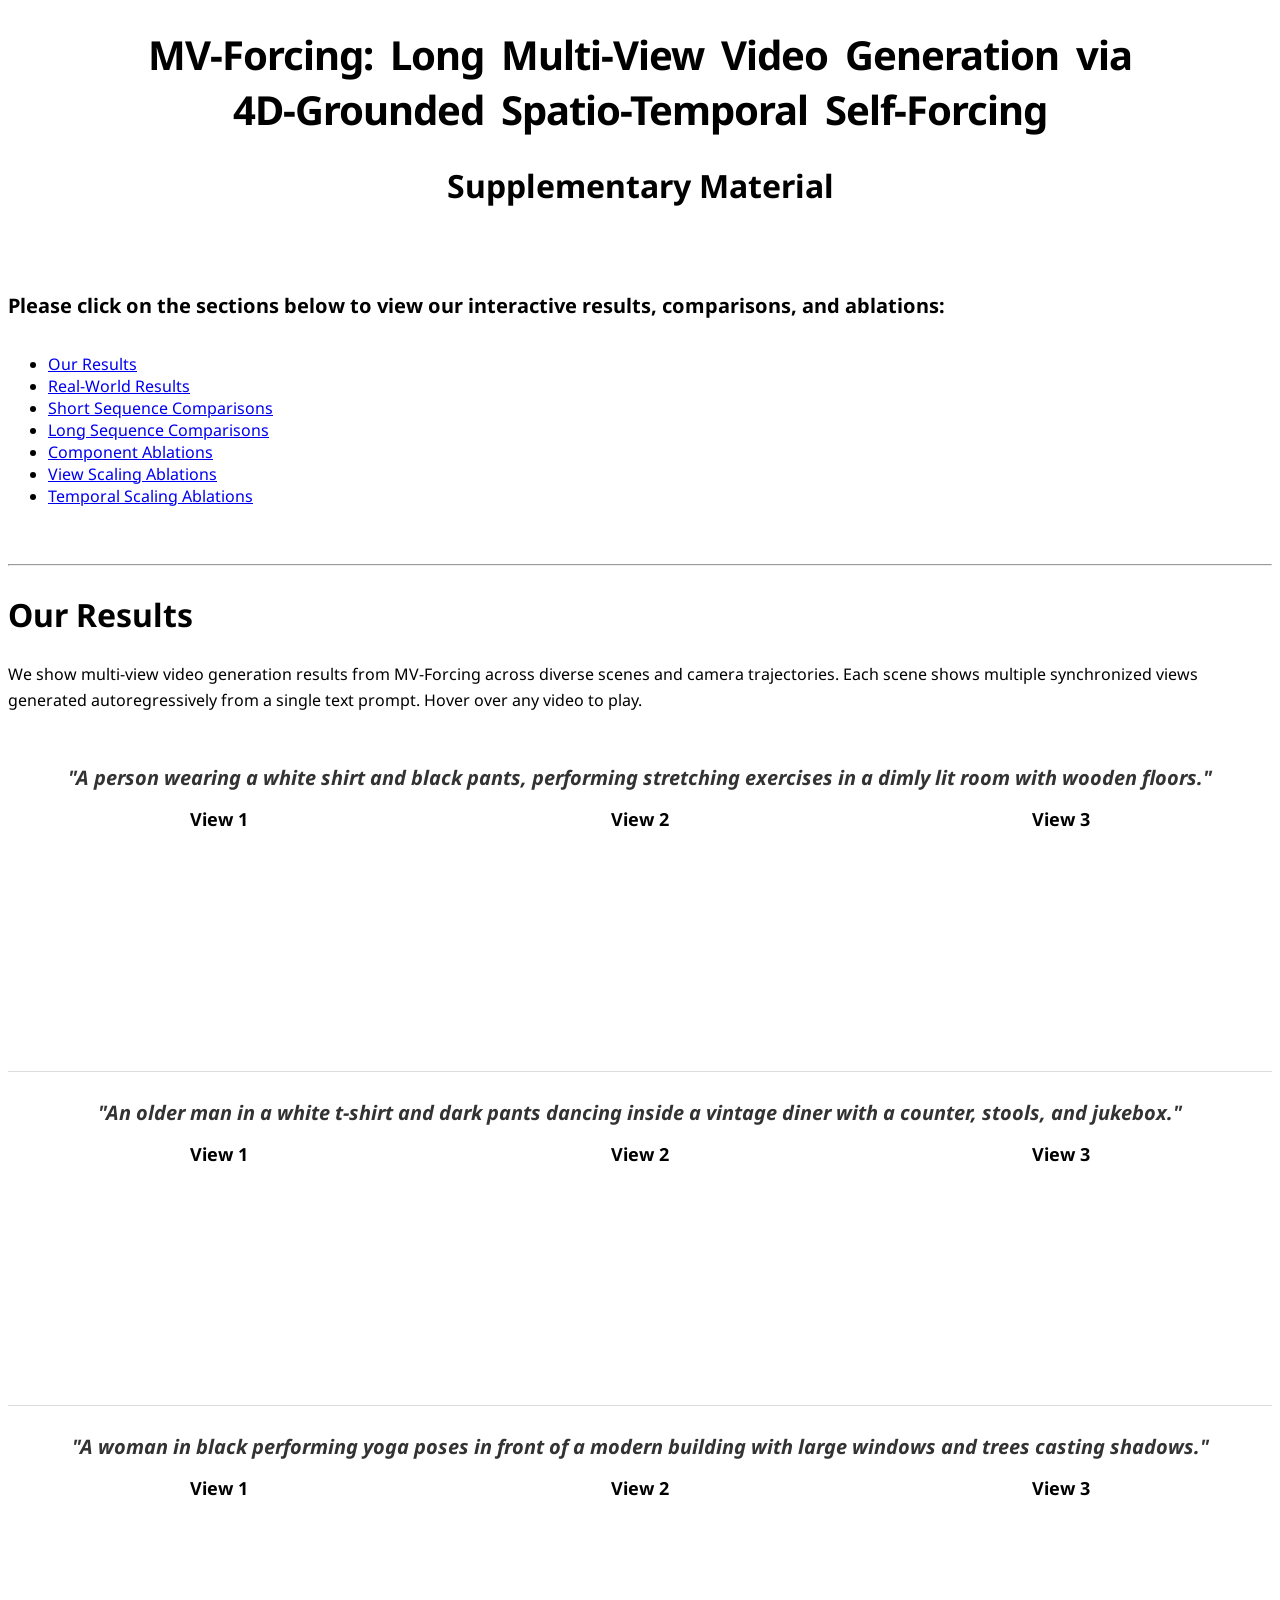
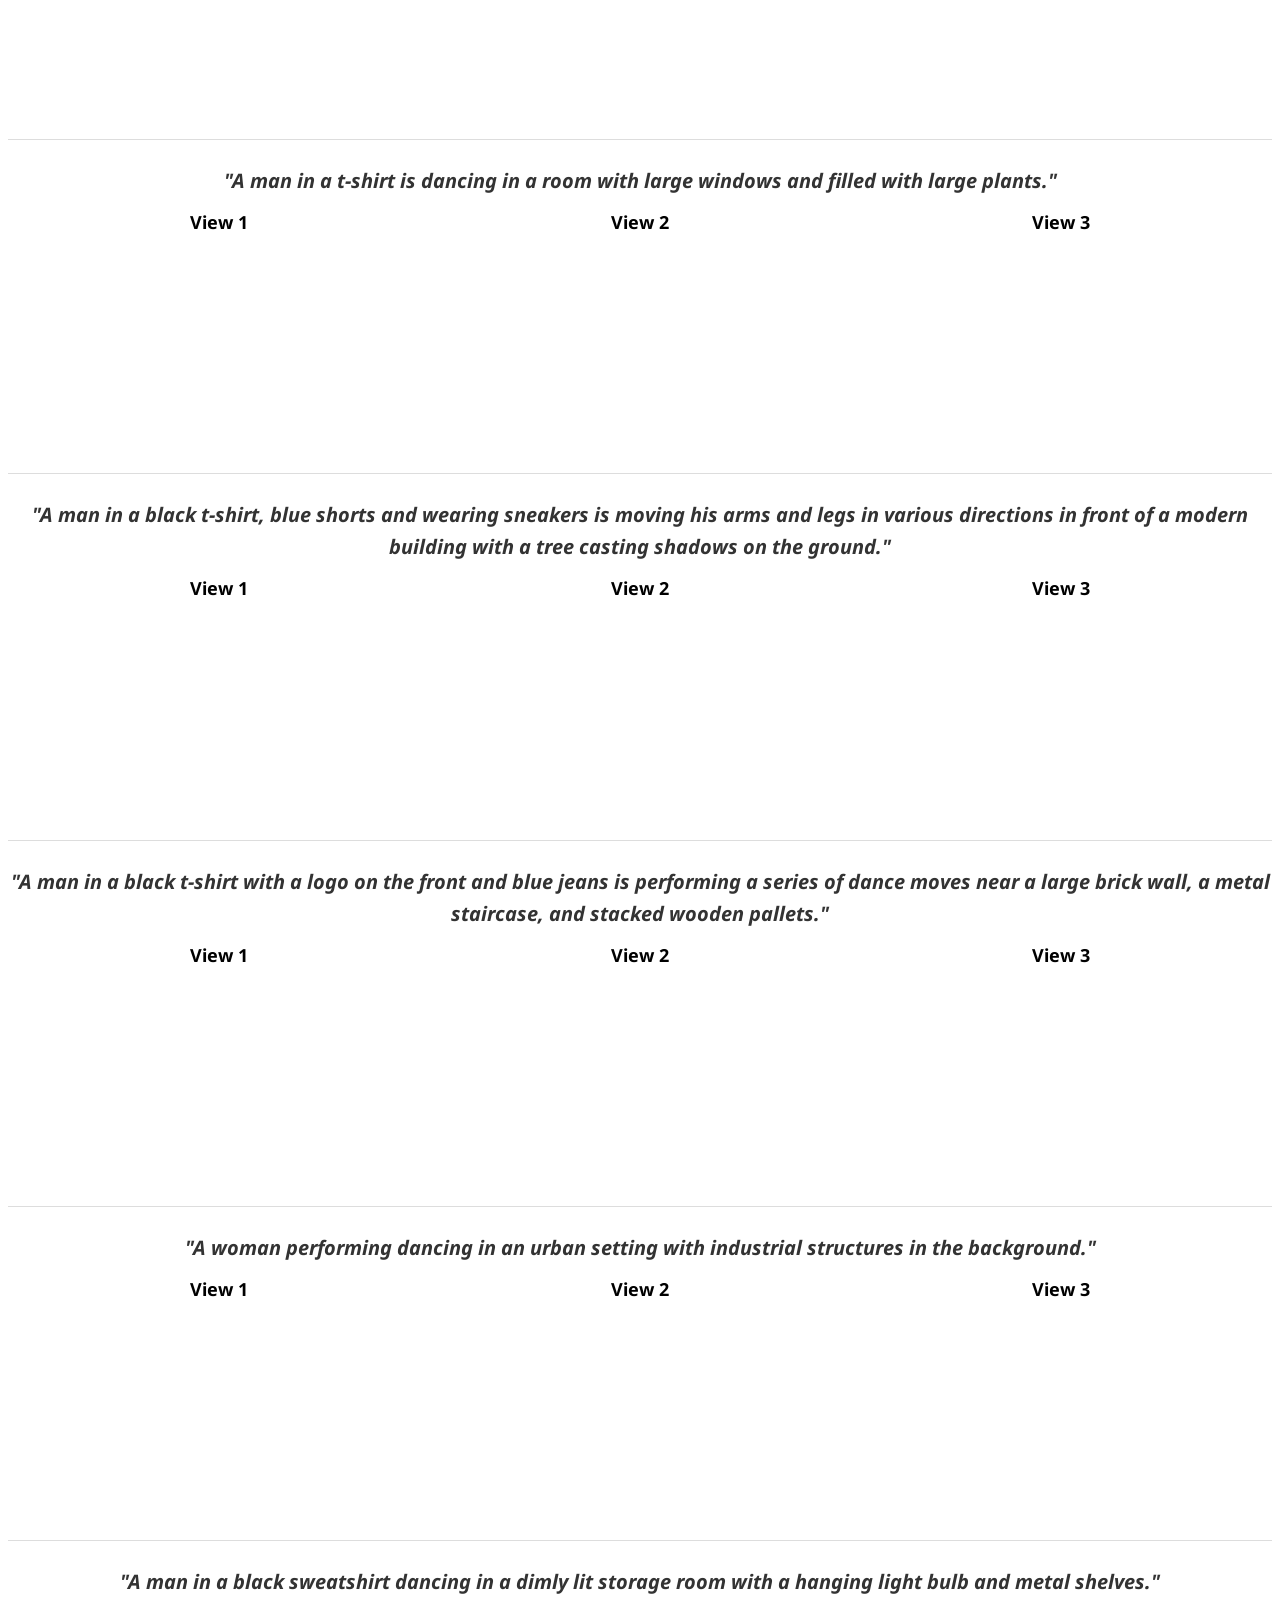
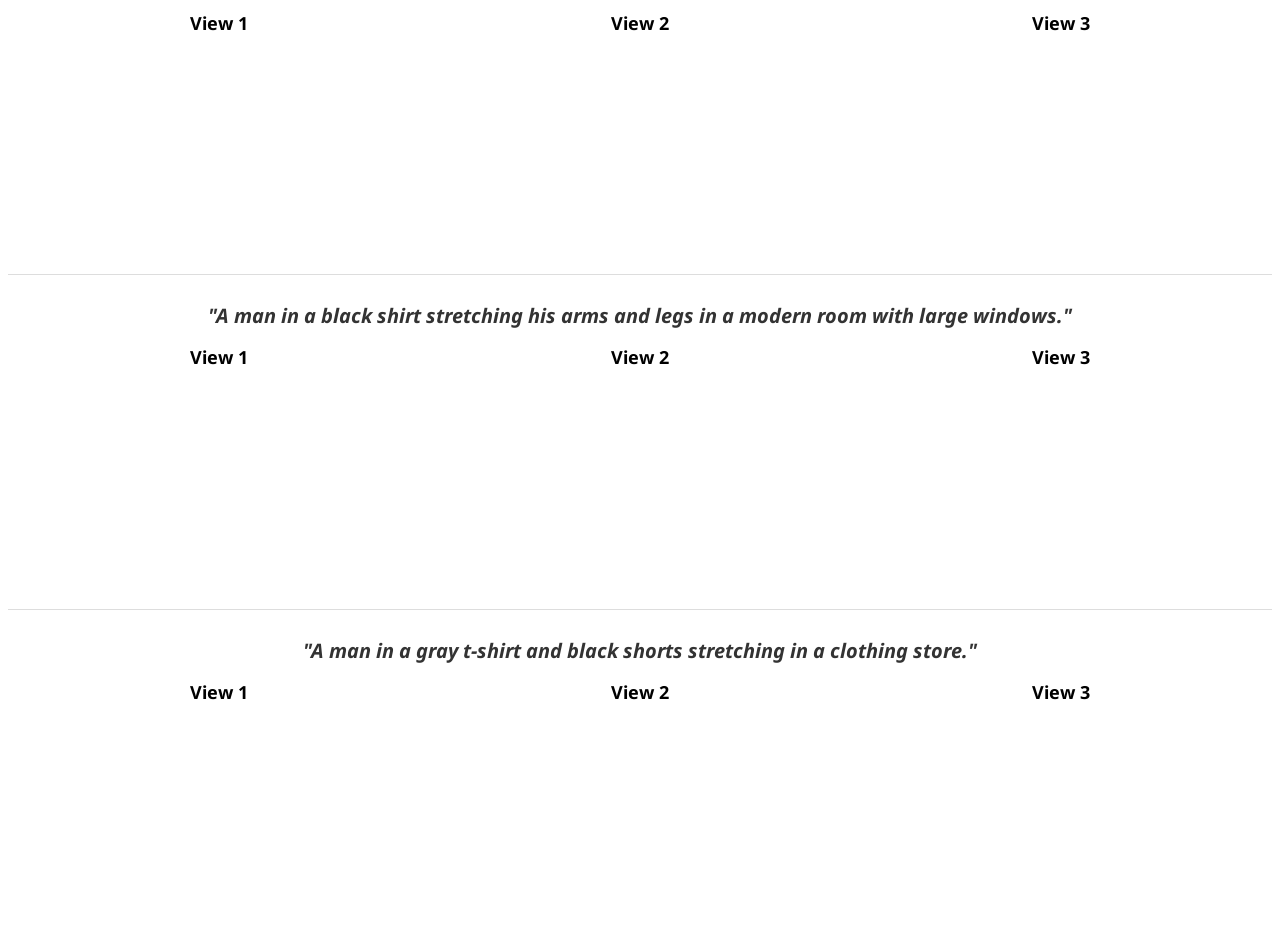
==== supp/index.html @ a8816abb "supp" ====
<!DOCTYPE html>
<html xmlns="http://www.w3.org/1999/xhtml">
<head>
    <link href='https://fonts.googleapis.com/css?family=Noto+Sans' rel='stylesheet'>
    <meta http-equiv="Content-Type" content="text/html; charset=UTF-8">
    <title>MV-Forcing — Supplementary Material</title>
    <link href="style.css" rel="stylesheet" type="text/css">
</head>
<body>
    <h1 align="center">MV-Forcing: Long Multi-View Video Generation via<br>4D-Grounded Spatio-Temporal Self-Forcing</h1>
    <h2 align="center">Supplementary Material</h2>

    <p align="center">&nbsp;</p>
    <h5 align="left">
        Please click on the sections below to view our interactive results, comparisons, and ablations:
    </h5>
    <ul>
        <li><a href="index.html">Our Results</a></li>
        <li><a href="sections/real_world.html">Real-World Results</a></li>
        <li><a href="sections/comparisons_short.html">Short Sequence Comparisons</a></li>
        <li><a href="sections/comp_long.html">Long Sequence Comparisons</a></li>
        <li><a href="sections/ablations.html">Component Ablations</a></li>
        <li><a href="sections/ablations_views.html">View Scaling Ablations</a></li>
        <li><a href="sections/temp.html">Temporal Scaling Ablations</a></li>
    </ul>

    <!------------------ BEGIN SECTION ------------------>
    <p>&nbsp;</p>
    <hr>

    <h2 align="left">Our Results</h2>

    <p align="left">
        We show multi-view video generation results from MV-Forcing across diverse scenes and camera trajectories.
        Each scene shows multiple synchronized views generated autoregressively from a single text prompt.
        Hover over any video to play.
    </p>
    <br>

    <p class="prompt-text">"A person wearing a white shirt and black pants, performing stretching exercises in a dimly lit room with wooden floors."</p>
    <table class="result-table" width="100%" align="center">
        <tbody>
            <tr>
                <th width="33%" class="video-label">View 1</th>
                <th width="33%" class="video-label">View 2</th>
                <th width="33%" class="video-label">View 3</th>
            </tr>
            <tr>
                <td><div class="video-container">
                    <video onmouseover="this.setAttribute('controls', '');this.play();" onmouseout="this.removeAttribute('controls');this.pause()" muted width="95%" class="result-video">
                        <source src="results/scene_01/view_0.mp4" type="video/mp4">
                    </video>
                </div></td>
                <td><div class="video-container">
                    <video onmouseover="this.setAttribute('controls', '');this.play();" onmouseout="this.removeAttribute('controls');this.pause()" muted width="95%" class="result-video">
                        <source src="results/scene_01/view_1.mp4" type="video/mp4">
                    </video>
                </div></td>
                <td><div class="video-container">
                    <video onmouseover="this.setAttribute('controls', '');this.play();" onmouseout="this.removeAttribute('controls');this.pause()" muted width="95%" class="result-video">
                        <source src="results/scene_01/view_2.mp4" type="video/mp4">
                    </video>
                </div></td>
            </tr>
        </tbody>
    </table>

    <hr class="scene-divider">

    <p class="prompt-text">"An older man in a white t-shirt and dark pants dancing inside a vintage diner with a counter, stools, and jukebox."</p>
    <table class="result-table" width="100%" align="center">
        <tbody>
            <tr>
                <th width="33%" class="video-label">View 1</th>
                <th width="33%" class="video-label">View 2</th>
                <th width="33%" class="video-label">View 3</th>
            </tr>
            <tr>
                <td><div class="video-container">
                    <video onmouseover="this.setAttribute('controls', '');this.play();" onmouseout="this.removeAttribute('controls');this.pause()" muted width="95%" class="result-video">
                        <source src="results/scene_02/view_0.mp4" type="video/mp4">
                    </video>
                </div></td>
                <td><div class="video-container">
                    <video onmouseover="this.setAttribute('controls', '');this.play();" onmouseout="this.removeAttribute('controls');this.pause()" muted width="95%" class="result-video">
                        <source src="results/scene_02/view_1.mp4" type="video/mp4">
                    </video>
                </div></td>
                <td><div class="video-container">
                    <video onmouseover="this.setAttribute('controls', '');this.play();" onmouseout="this.removeAttribute('controls');this.pause()" muted width="95%" class="result-video">
                        <source src="results/scene_02/view_2.mp4" type="video/mp4">
                    </video>
                </div></td>
            </tr>
        </tbody>
    </table>

    <hr class="scene-divider">

    <p class="prompt-text">"A woman in black performing yoga poses in front of a modern building with large windows and trees casting shadows."</p>
    <table class="result-table" width="100%" align="center">
        <tbody>
            <tr>
                <th width="33%" class="video-label">View 1</th>
                <th width="33%" class="video-label">View 2</th>
                <th width="33%" class="video-label">View 3</th>
            </tr>
            <tr>
                <td><div class="video-container">
                    <video onmouseover="this.setAttribute('controls', '');this.play();" onmouseout="this.removeAttribute('controls');this.pause()" muted width="95%" class="result-video">
                        <source src="results/scene_03/view_0.mp4" type="video/mp4">
                    </video>
                </div></td>
                <td><div class="video-container">
                    <video onmouseover="this.setAttribute('controls', '');this.play();" onmouseout="this.removeAttribute('controls');this.pause()" muted width="95%" class="result-video">
                        <source src="results/scene_03/view_1.mp4" type="video/mp4">
                    </video>
                </div></td>
                <td><div class="video-container">
                    <video onmouseover="this.setAttribute('controls', '');this.play();" onmouseout="this.removeAttribute('controls');this.pause()" muted width="95%" class="result-video">
                        <source src="results/scene_03/view_2.mp4" type="video/mp4">
                    </video>
                </div></td>
            </tr>
        </tbody>
    </table>

    <hr class="scene-divider">

    <p class="prompt-text">"A man in a t-shirt is dancing in a room with large windows and filled with large plants."</p>
    <table class="result-table" width="100%" align="center">
        <tbody>
            <tr>
                <th width="33%" class="video-label">View 1</th>
                <th width="33%" class="video-label">View 2</th>
                <th width="33%" class="video-label">View 3</th>
            </tr>
            <tr>
                <td><div class="video-container">
                    <video onmouseover="this.setAttribute('controls', '');this.play();" onmouseout="this.removeAttribute('controls');this.pause()" muted width="95%" class="result-video">
                        <source src="results/scene_04/view_0.mp4" type="video/mp4">
                    </video>
                </div></td>
                <td><div class="video-container">
                    <video onmouseover="this.setAttribute('controls', '');this.play();" onmouseout="this.removeAttribute('controls');this.pause()" muted width="95%" class="result-video">
                        <source src="results/scene_04/view_1.mp4" type="video/mp4">
                    </video>
                </div></td>
                <td><div class="video-container">
                    <video onmouseover="this.setAttribute('controls', '');this.play();" onmouseout="this.removeAttribute('controls');this.pause()" muted width="95%" class="result-video">
                        <source src="results/scene_04/view_2.mp4" type="video/mp4">
                    </video>
                </div></td>
            </tr>
        </tbody>
    </table>

    <hr class="scene-divider">

    <p class="prompt-text"> "A man in a black t-shirt, blue shorts and wearing sneakers is moving his arms and legs in various directions in front of a modern building with a tree casting shadows on the ground."</p>
    <table class="result-table" width="100%" align="center">
        <tbody>
            <tr>
                <th width="33%" class="video-label">View 1</th>
                <th width="33%" class="video-label">View 2</th>
                <th width="33%" class="video-label">View 3</th>
            </tr>
            <tr>
                <td><div class="video-container">
                    <video onmouseover="this.setAttribute('controls', '');this.play();" onmouseout="this.removeAttribute('controls');this.pause()" muted width="95%" class="result-video">
                        <source src="results/scene_05/view_0.mp4" type="video/mp4">
                    </video>
                </div></td>
                <td><div class="video-container">
                    <video onmouseover="this.setAttribute('controls', '');this.play();" onmouseout="this.removeAttribute('controls');this.pause()" muted width="95%" class="result-video">
                        <source src="results/scene_05/view_1.mp4" type="video/mp4">
                    </video>
                </div></td>
                <td><div class="video-container">
                    <video onmouseover="this.setAttribute('controls', '');this.play();" onmouseout="this.removeAttribute('controls');this.pause()" muted width="95%" class="result-video">
                        <source src="results/scene_05/view_2.mp4" type="video/mp4">
                    </video>
                </div></td>
            </tr>
        </tbody>
    </table>

        <hr class="scene-divider">

    <p class="prompt-text">"A man in a black t-shirt with a logo on the front and blue jeans is performing a series of dance moves near a large brick wall, a metal staircase, and stacked wooden pallets."</p>
    <table class="result-table" width="100%" align="center">
        <tbody>
            <tr>
                <th width="33%" class="video-label">View 1</th>
                <th width="33%" class="video-label">View 2</th>
                <th width="33%" class="video-label">View 3</th>
            </tr>
            <tr>
                <td><div class="video-container">
                    <video onmouseover="this.setAttribute('controls', '');this.play();" onmouseout="this.removeAttribute('controls');this.pause()" muted width="95%" class="result-video">
                        <source src="results/scene_06/view_0.mp4" type="video/mp4">
                    </video>
                </div></td>
                <td><div class="video-container">
                    <video onmouseover="this.setAttribute('controls', '');this.play();" onmouseout="this.removeAttribute('controls');this.pause()" muted width="95%" class="result-video">
                        <source src="results/scene_06/view_1.mp4" type="video/mp4">
                    </video>
                </div></td>
                <td><div class="video-container">
                    <video onmouseover="this.setAttribute('controls', '');this.play();" onmouseout="this.removeAttribute('controls');this.pause()" muted width="95%" class="result-video">
                        <source src="results/scene_06/view_2.mp4" type="video/mp4">
                    </video>
                </div></td>
            </tr>
        </tbody>
    </table>
    <hr class="scene-divider">

    <p class="prompt-text">"A woman performing dancing in an urban setting with industrial structures in the background."</p>
    <table class="result-table" width="100%" align="center">
        <tbody>
            <tr>
                <th width="33%" class="video-label">View 1</th>
                <th width="33%" class="video-label">View 2</th>
                <th width="33%" class="video-label">View 3</th>
            </tr>
            <tr>
                <td><div class="video-container">
                    <video onmouseover="this.setAttribute('controls', '');this.play();" onmouseout="this.removeAttribute('controls');this.pause()" muted width="95%" class="result-video">
                        <source src="results/scene_07/view_0.mp4" type="video/mp4">
                    </video>
                </div></td>
                <td><div class="video-container">
                    <video onmouseover="this.setAttribute('controls', '');this.play();" onmouseout="this.removeAttribute('controls');this.pause()" muted width="95%" class="result-video">
                        <source src="results/scene_07/view_1.mp4" type="video/mp4">
                    </video>
                </div></td>
                <td><div class="video-container">
                    <video onmouseover="this.setAttribute('controls', '');this.play();" onmouseout="this.removeAttribute('controls');this.pause()" muted width="95%" class="result-video">
                        <source src="results/scene_07/view_2.mp4" type="video/mp4">
                    </video>
                </div></td>
            </tr>
        </tbody>
    </table>
    <hr class="scene-divider">

    <p class="prompt-text">"A man in a black sweatshirt dancing in a dimly lit storage room with a hanging light bulb and metal shelves."</p>
    <table class="result-table" width="100%" align="center">
        <tbody>
            <tr>
                <th width="33%" class="video-label">View 1</th>
                <th width="33%" class="video-label">View 2</th>
                <th width="33%" class="video-label">View 3</th>
            </tr>
            <tr>
                <td><div class="video-container">
                    <video onmouseover="this.setAttribute('controls', '');this.play();" onmouseout="this.removeAttribute('controls');this.pause()" muted width="95%" class="result-video">
                        <source src="results/scene_08/view_0.mp4" type="video/mp4">
                    </video>
                </div></td>
                <td><div class="video-container">   
                    <video onmouseover="this.setAttribute('controls', '');this.play();" onmouseout="this.removeAttribute('controls');this.pause()" muted width="95%" class="result-video">
                        <source src="results/scene_08/view_1.mp4" type="video/mp4">
                    </video>
                </div></td>
                <td><div class="video-container">
                    <video onmouseover="this.setAttribute('controls', '');this.play();" onmouseout="this.removeAttribute('controls');this.pause()" muted width="95%" class="result-video">
                        <source src="results/scene_08/view_2.mp4" type="video/mp4">
                    </video>
                </div></td>
            </tr>
        </tbody>
    </table>
    <hr class="scene-divider">

    <p class="prompt-text">"A man in a black shirt stretching his arms and legs in a modern room with large windows."</p>
    <table class="result-table" width="100%" align="center">
        <tbody>
            <tr>
                <th width="33%" class="video-label">View 1</th>
                <th width="33%" class="video-label">View 2</th>
                <th width="33%" class="video-label">View 3</th>
            </tr>
            <tr>
                <td><div class="video-container">
                    <video onmouseover="this.setAttribute('controls', '');this.play();" onmouseout="this.removeAttribute('controls');this.pause()" muted width="95%" class="result-video">
                        <source src="results/scene_09/view_0.mp4" type="video/mp4">
                    </video>
                </div></td>
                <td><div class="video-container">
                    <video onmouseover="this.setAttribute('controls', '');this.play();" onmouseout="this.removeAttribute('controls');this.pause()" muted width="95%" class="result-video">
                        <source src="results/scene_09/view_1.mp4" type="video/mp4">
                    </video>
                </div></td>
                <td><div class="video-container">
                    <video onmouseover="this.setAttribute('controls', '');this.play();" onmouseout="this.removeAttribute('controls');this.pause()" muted width="95%" class="result-video">
                        <source src="results/scene_09/view_2.mp4" type="video/mp4">
                    </video>
                </div></td>
            </tr>
        </tbody>
    </table>
    <hr class="scene-divider">

    <p class="prompt-text">"A man in a gray t-shirt and black shorts stretching in a clothing store."</p>
    <table class="result-table" width="100%" align="center">
        <tbody>
            <tr>
                <th width="33%" class="video-label">View 1</th>
                <th width="33%" class="video-label">View 2</th>
                <th width="33%" class="video-label">View 3</th>
            </tr>
            <tr>
                <td><div class="video-container">
                    <video onmouseover="this.setAttribute('controls', '');this.play();" onmouseout="this.removeAttribute('controls');this.pause()" muted width="95%" class="result-video">
                        <source src="results/scene_10/view_0.mp4" type="video/mp4">
                    </video>
                </div></td>
                <td><div class="video-container">
                    <video onmouseover="this.setAttribute('controls', '');this.play();" onmouseout="this.removeAttribute('controls');this.pause()" muted width="95%" class="result-video">
                        <source src="results/scene_10/view_1.mp4" type="video/mp4">
                    </video>
                </div></td>
                <td><div class="video-container">
                    <video onmouseover="this.setAttribute('controls', '');this.play();" onmouseout="this.removeAttribute('controls');this.pause()" muted width="95%" class="result-video">
                        <source src="results/scene_10/view_2.mp4" type="video/mp4">
                    </video>
                </div></td>
            </tr>
        </tbody>
    </table>
</body>
</html>
---- supp/style.css ----
h1 {
    font-family: "Noto Sans", Arial;
    font-size: 40px;
    color: rgb(0, 0, 0);
    letter-spacing: -1px;
    word-spacing: 8px;
}

h2 {
    font-family: "Noto Sans", Arial;
    font-size: 32px;
}

h3 {
    font-family: "Noto Sans", Arial;
    font-size: 22px;
    margin-top: 30px;
    margin-bottom: 10px;
}

h5 {
    font-family: "Noto Sans", Arial;
    font-size: 20px;
}

p {
    font-family: "Noto Sans", Arial;
    font-size: 16px;
    line-height: 1.6;
}

li {
    font-family: "Noto Sans", Arial;
    font-size: 16px;
}

.video-label {
    font-family: "Noto Sans", Arial;
    font-size: 18px;
    padding: 8px 4px;
}

.prompt-text {
    font-family: "Noto Sans", Arial;
    font-size: 20px;
    font-style: italic;
    font-weight: bold;
    color: #333;
    text-align: center;
    margin-bottom: 5px;
    margin-top: 15px;
}

.scene-divider {
    border: none;
    border-top: 1px solid #ddd;
    margin: 25px 0;
}

.result-table {
    border-collapse: collapse;
}

.result-table td {
    padding: 2px;
}
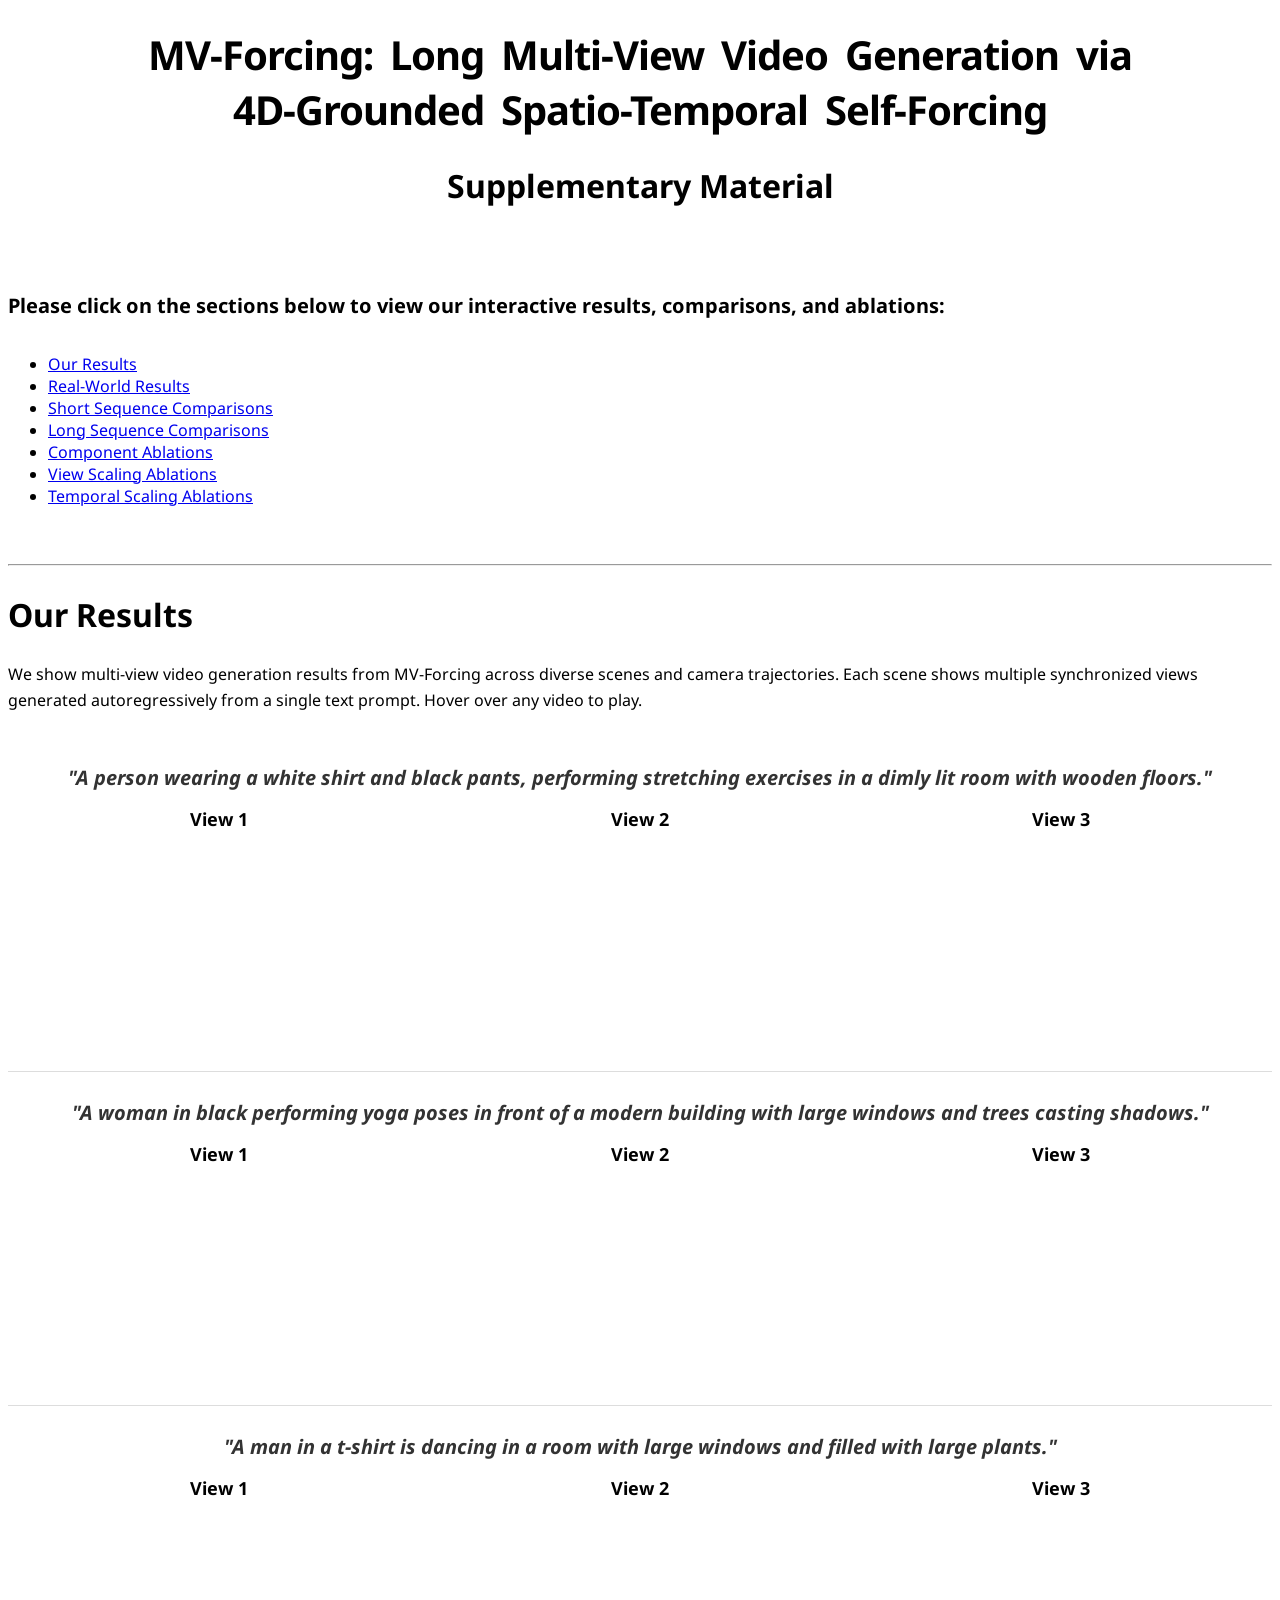
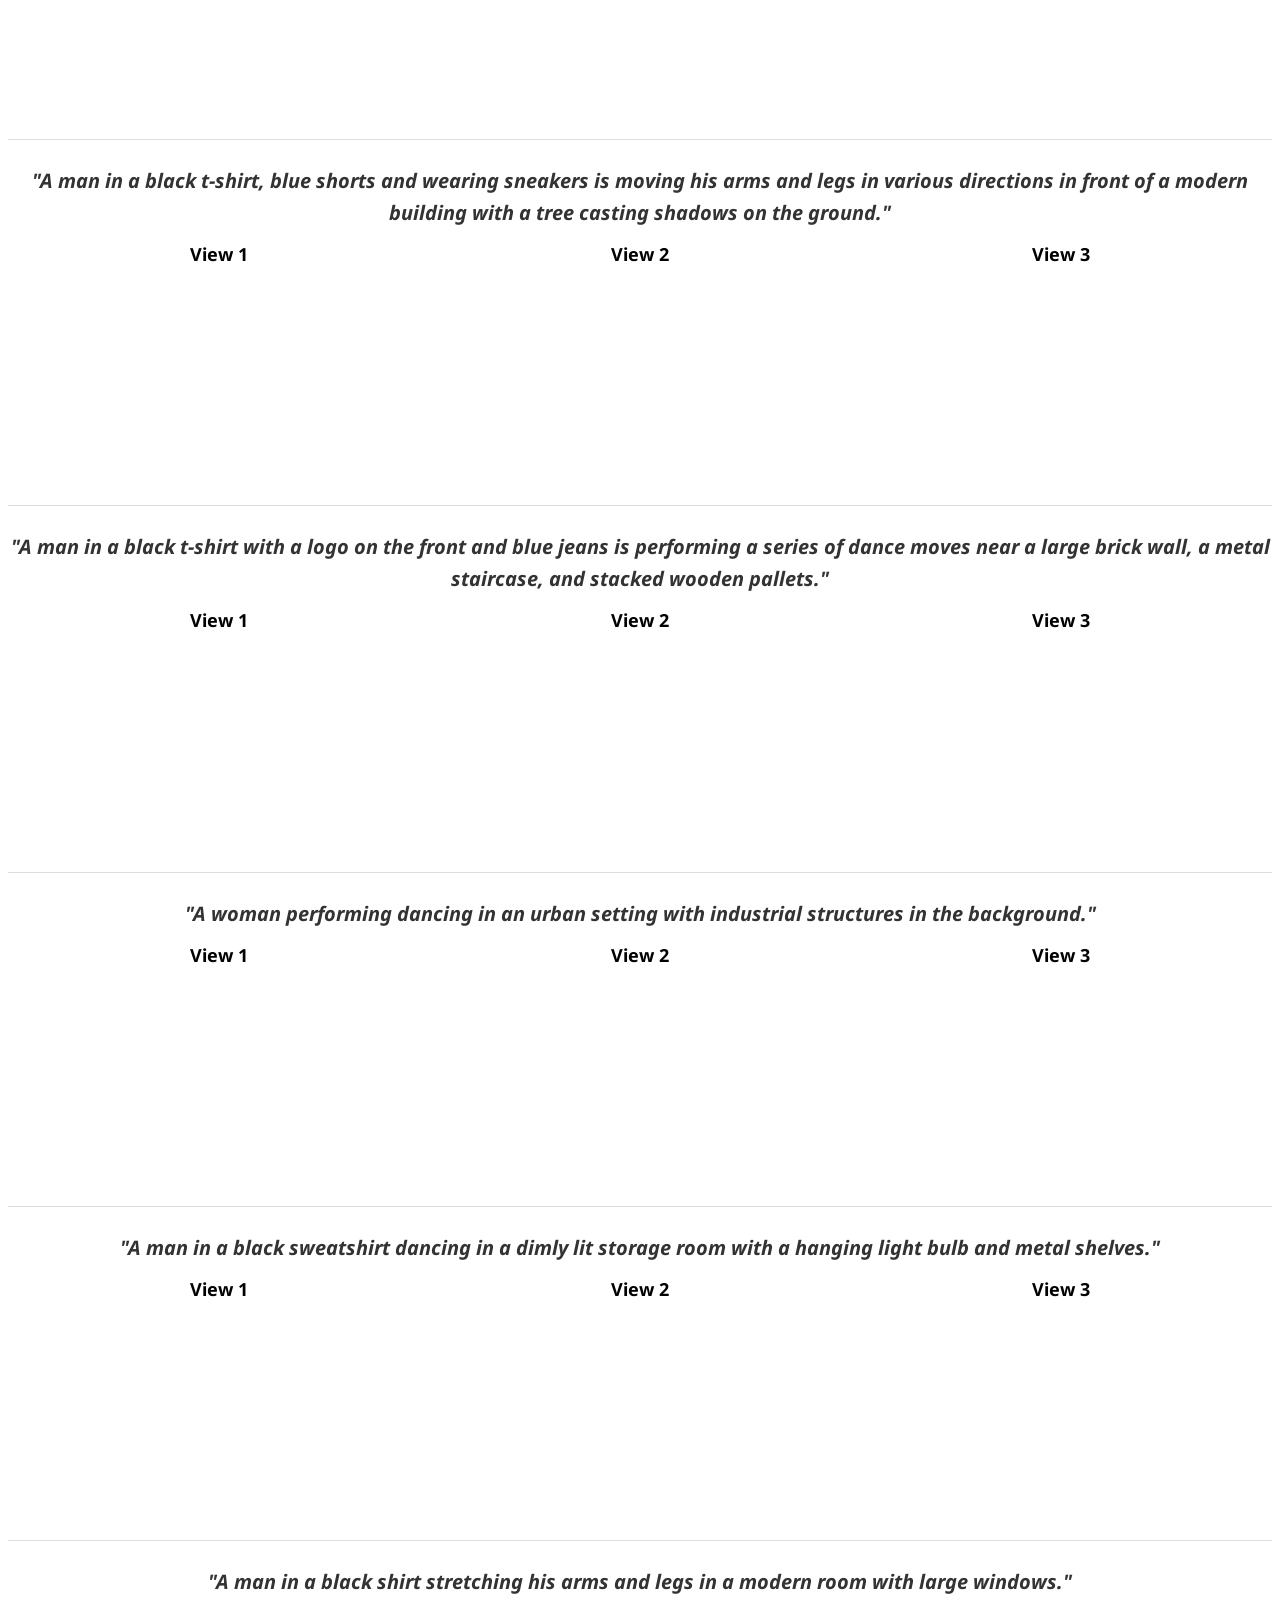
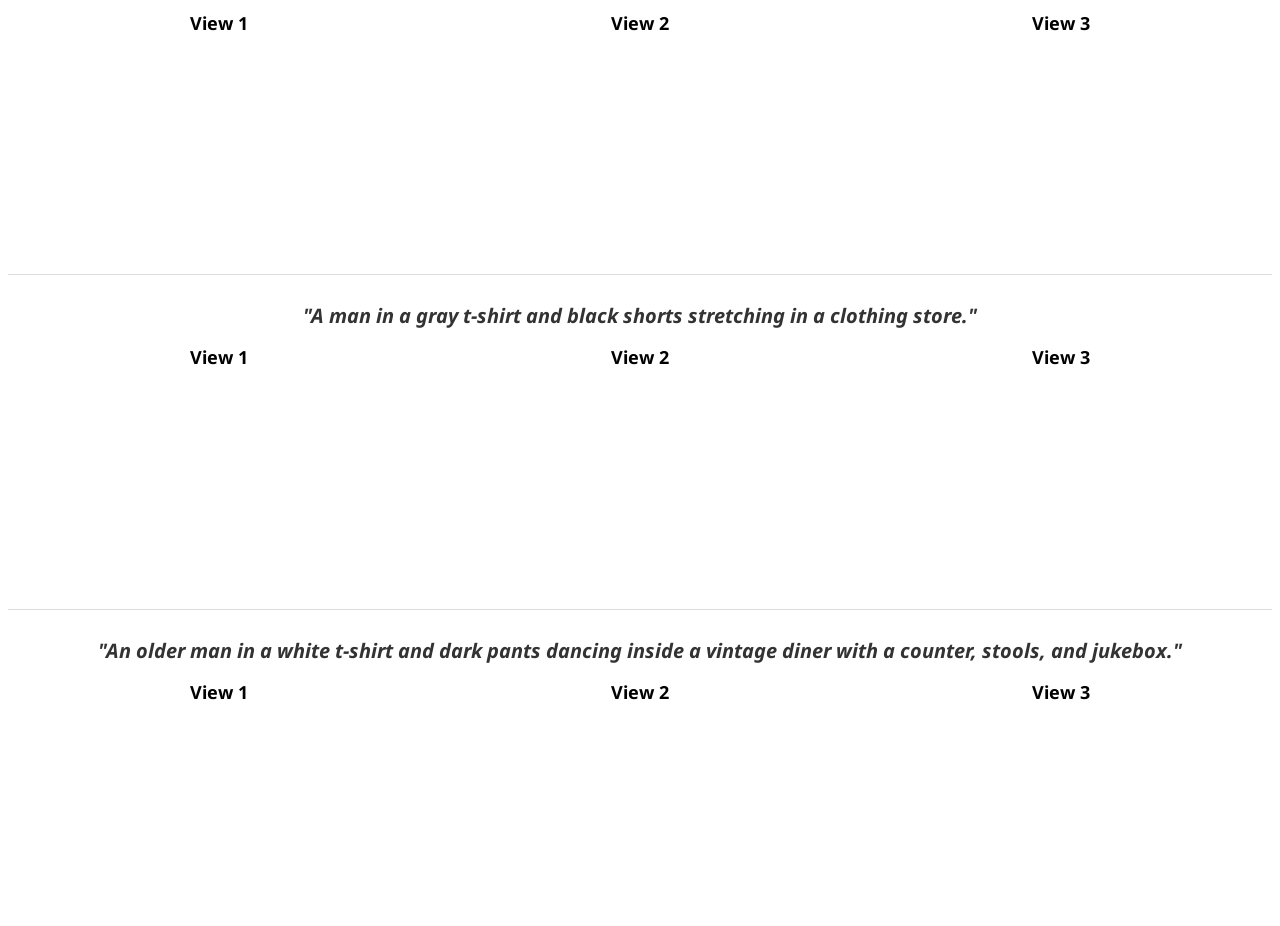
==== commit 82808b77: "no demo" ====
--- a/supp/index.html
+++ b/supp/index.html
@@ -67,6 +67,242 @@
 
     <hr class="scene-divider">
 
+    <p class="prompt-text">"A woman in black performing yoga poses in front of a modern building with large windows and trees casting shadows."</p>
+    <table class="result-table" width="100%" align="center">
+        <tbody>
+            <tr>
+                <th width="33%" class="video-label">View 1</th>
+                <th width="33%" class="video-label">View 2</th>
+                <th width="33%" class="video-label">View 3</th>
+            </tr>
+            <tr>
+                <td><div class="video-container">
+                    <video onmouseover="this.setAttribute('controls', '');this.play();" onmouseout="this.removeAttribute('controls');this.pause()" muted width="95%" class="result-video">
+                        <source src="results/scene_03/view_0.mp4" type="video/mp4">
+                    </video>
+                </div></td>
+                <td><div class="video-container">
+                    <video onmouseover="this.setAttribute('controls', '');this.play();" onmouseout="this.removeAttribute('controls');this.pause()" muted width="95%" class="result-video">
+                        <source src="results/scene_03/view_1.mp4" type="video/mp4">
+                    </video>
+                </div></td>
+                <td><div class="video-container">
+                    <video onmouseover="this.setAttribute('controls', '');this.play();" onmouseout="this.removeAttribute('controls');this.pause()" muted width="95%" class="result-video">
+                        <source src="results/scene_03/view_2.mp4" type="video/mp4">
+                    </video>
+                </div></td>
+            </tr>
+        </tbody>
+    </table>
+
+    <hr class="scene-divider">
+
+    <p class="prompt-text">"A man in a t-shirt is dancing in a room with large windows and filled with large plants."</p>
+    <table class="result-table" width="100%" align="center">
+        <tbody>
+            <tr>
+                <th width="33%" class="video-label">View 1</th>
+                <th width="33%" class="video-label">View 2</th>
+                <th width="33%" class="video-label">View 3</th>
+            </tr>
+            <tr>
+                <td><div class="video-container">
+                    <video onmouseover="this.setAttribute('controls', '');this.play();" onmouseout="this.removeAttribute('controls');this.pause()" muted width="95%" class="result-video">
+                        <source src="results/scene_04/view_0.mp4" type="video/mp4">
+                    </video>
+                </div></td>
+                <td><div class="video-container">
+                    <video onmouseover="this.setAttribute('controls', '');this.play();" onmouseout="this.removeAttribute('controls');this.pause()" muted width="95%" class="result-video">
+                        <source src="results/scene_04/view_1.mp4" type="video/mp4">
+                    </video>
+                </div></td>
+                <td><div class="video-container">
+                    <video onmouseover="this.setAttribute('controls', '');this.play();" onmouseout="this.removeAttribute('controls');this.pause()" muted width="95%" class="result-video">
+                        <source src="results/scene_04/view_2.mp4" type="video/mp4">
+                    </video>
+                </div></td>
+            </tr>
+        </tbody>
+    </table>
+
+    <hr class="scene-divider">
+
+    <p class="prompt-text"> "A man in a black t-shirt, blue shorts and wearing sneakers is moving his arms and legs in various directions in front of a modern building with a tree casting shadows on the ground."</p>
+    <table class="result-table" width="100%" align="center">
+        <tbody>
+            <tr>
+                <th width="33%" class="video-label">View 1</th>
+                <th width="33%" class="video-label">View 2</th>
+                <th width="33%" class="video-label">View 3</th>
+            </tr>
+            <tr>
+                <td><div class="video-container">
+                    <video onmouseover="this.setAttribute('controls', '');this.play();" onmouseout="this.removeAttribute('controls');this.pause()" muted width="95%" class="result-video">
+                        <source src="results/scene_05/view_0.mp4" type="video/mp4">
+                    </video>
+                </div></td>
+                <td><div class="video-container">
+                    <video onmouseover="this.setAttribute('controls', '');this.play();" onmouseout="this.removeAttribute('controls');this.pause()" muted width="95%" class="result-video">
+                        <source src="results/scene_05/view_1.mp4" type="video/mp4">
+                    </video>
+                </div></td>
+                <td><div class="video-container">
+                    <video onmouseover="this.setAttribute('controls', '');this.play();" onmouseout="this.removeAttribute('controls');this.pause()" muted width="95%" class="result-video">
+                        <source src="results/scene_05/view_2.mp4" type="video/mp4">
+                    </video>
+                </div></td>
+            </tr>
+        </tbody>
+    </table>
+
+        <hr class="scene-divider">
+
+    <p class="prompt-text">"A man in a black t-shirt with a logo on the front and blue jeans is performing a series of dance moves near a large brick wall, a metal staircase, and stacked wooden pallets."</p>
+    <table class="result-table" width="100%" align="center">
+        <tbody>
+            <tr>
+                <th width="33%" class="video-label">View 1</th>
+                <th width="33%" class="video-label">View 2</th>
+                <th width="33%" class="video-label">View 3</th>
+            </tr>
+            <tr>
+                <td><div class="video-container">
+                    <video onmouseover="this.setAttribute('controls', '');this.play();" onmouseout="this.removeAttribute('controls');this.pause()" muted width="95%" class="result-video">
+                        <source src="results/scene_06/view_0.mp4" type="video/mp4">
+                    </video>
+                </div></td>
+                <td><div class="video-container">
+                    <video onmouseover="this.setAttribute('controls', '');this.play();" onmouseout="this.removeAttribute('controls');this.pause()" muted width="95%" class="result-video">
+                        <source src="results/scene_06/view_1.mp4" type="video/mp4">
+                    </video>
+                </div></td>
+                <td><div class="video-container">
+                    <video onmouseover="this.setAttribute('controls', '');this.play();" onmouseout="this.removeAttribute('controls');this.pause()" muted width="95%" class="result-video">
+                        <source src="results/scene_06/view_2.mp4" type="video/mp4">
+                    </video>
+                </div></td>
+            </tr>
+        </tbody>
+    </table>
+    <hr class="scene-divider">
+
+    <p class="prompt-text">"A woman performing dancing in an urban setting with industrial structures in the background."</p>
+    <table class="result-table" width="100%" align="center">
+        <tbody>
+            <tr>
+                <th width="33%" class="video-label">View 1</th>
+                <th width="33%" class="video-label">View 2</th>
+                <th width="33%" class="video-label">View 3</th>
+            </tr>
+            <tr>
+                <td><div class="video-container">
+                    <video onmouseover="this.setAttribute('controls', '');this.play();" onmouseout="this.removeAttribute('controls');this.pause()" muted width="95%" class="result-video">
+                        <source src="results/scene_07/view_0.mp4" type="video/mp4">
+                    </video>
+                </div></td>
+                <td><div class="video-container">
+                    <video onmouseover="this.setAttribute('controls', '');this.play();" onmouseout="this.removeAttribute('controls');this.pause()" muted width="95%" class="result-video">
+                        <source src="results/scene_07/view_1.mp4" type="video/mp4">
+                    </video>
+                </div></td>
+                <td><div class="video-container">
+                    <video onmouseover="this.setAttribute('controls', '');this.play();" onmouseout="this.removeAttribute('controls');this.pause()" muted width="95%" class="result-video">
+                        <source src="results/scene_07/view_2.mp4" type="video/mp4">
+                    </video>
+                </div></td>
+            </tr>
+        </tbody>
+    </table>
+    <hr class="scene-divider">
+
+    <p class="prompt-text">"A man in a black sweatshirt dancing in a dimly lit storage room with a hanging light bulb and metal shelves."</p>
+    <table class="result-table" width="100%" align="center">
+        <tbody>
+            <tr>
+                <th width="33%" class="video-label">View 1</th>
+                <th width="33%" class="video-label">View 2</th>
+                <th width="33%" class="video-label">View 3</th>
+            </tr>
+            <tr>
+                <td><div class="video-container">
+                    <video onmouseover="this.setAttribute('controls', '');this.play();" onmouseout="this.removeAttribute('controls');this.pause()" muted width="95%" class="result-video">
+                        <source src="results/scene_08/view_0.mp4" type="video/mp4">
+                    </video>
+                </div></td>
+                <td><div class="video-container">   
+                    <video onmouseover="this.setAttribute('controls', '');this.play();" onmouseout="this.removeAttribute('controls');this.pause()" muted width="95%" class="result-video">
+                        <source src="results/scene_08/view_1.mp4" type="video/mp4">
+                    </video>
+                </div></td>
+                <td><div class="video-container">
+                    <video onmouseover="this.setAttribute('controls', '');this.play();" onmouseout="this.removeAttribute('controls');this.pause()" muted width="95%" class="result-video">
+                        <source src="results/scene_08/view_2.mp4" type="video/mp4">
+                    </video>
+                </div></td>
+            </tr>
+        </tbody>
+    </table>
+    <hr class="scene-divider">
+
+    <p class="prompt-text">"A man in a black shirt stretching his arms and legs in a modern room with large windows."</p>
+    <table class="result-table" width="100%" align="center">
+        <tbody>
+            <tr>
+                <th width="33%" class="video-label">View 1</th>
+                <th width="33%" class="video-label">View 2</th>
+                <th width="33%" class="video-label">View 3</th>
+            </tr>
+            <tr>
+                <td><div class="video-container">
+                    <video onmouseover="this.setAttribute('controls', '');this.play();" onmouseout="this.removeAttribute('controls');this.pause()" muted width="95%" class="result-video">
+                        <source src="results/scene_09/view_0.mp4" type="video/mp4">
+                    </video>
+                </div></td>
+                <td><div class="video-container">
+                    <video onmouseover="this.setAttribute('controls', '');this.play();" onmouseout="this.removeAttribute('controls');this.pause()" muted width="95%" class="result-video">
+                        <source src="results/scene_09/view_1.mp4" type="video/mp4">
+                    </video>
+                </div></td>
+                <td><div class="video-container">
+                    <video onmouseover="this.setAttribute('controls', '');this.play();" onmouseout="this.removeAttribute('controls');this.pause()" muted width="95%" class="result-video">
+                        <source src="results/scene_09/view_2.mp4" type="video/mp4">
+                    </video>
+                </div></td>
+            </tr>
+        </tbody>
+    </table>
+    <hr class="scene-divider">
+
+    <p class="prompt-text">"A man in a gray t-shirt and black shorts stretching in a clothing store."</p>
+    <table class="result-table" width="100%" align="center">
+        <tbody>
+            <tr>
+                <th width="33%" class="video-label">View 1</th>
+                <th width="33%" class="video-label">View 2</th>
+                <th width="33%" class="video-label">View 3</th>
+            </tr>
+            <tr>
+                <td><div class="video-container">
+                    <video onmouseover="this.setAttribute('controls', '');this.play();" onmouseout="this.removeAttribute('controls');this.pause()" muted width="95%" class="result-video">
+                        <source src="results/scene_10/view_0.mp4" type="video/mp4">
+                    </video>
+                </div></td>
+                <td><div class="video-container">
+                    <video onmouseover="this.setAttribute('controls', '');this.play();" onmouseout="this.removeAttribute('controls');this.pause()" muted width="95%" class="result-video">
+                        <source src="results/scene_10/view_1.mp4" type="video/mp4">
+                    </video>
+                </div></td>
+                <td><div class="video-container">
+                    <video onmouseover="this.setAttribute('controls', '');this.play();" onmouseout="this.removeAttribute('controls');this.pause()" muted width="95%" class="result-video">
+                        <source src="results/scene_10/view_2.mp4" type="video/mp4">
+                    </video>
+                </div></td>
+            </tr>
+        </tbody>
+    </table>
+
+    <hr class="scene-divider">
+
     <p class="prompt-text">"An older man in a white t-shirt and dark pants dancing inside a vintage diner with a counter, stools, and jukebox."</p>
     <table class="result-table" width="100%" align="center">
         <tbody>
@@ -95,240 +331,5 @@
         </tbody>
     </table>
 
-    <hr class="scene-divider">
-
-    <p class="prompt-text">"A woman in black performing yoga poses in front of a modern building with large windows and trees casting shadows."</p>
-    <table class="result-table" width="100%" align="center">
-        <tbody>
-            <tr>
-                <th width="33%" class="video-label">View 1</th>
-                <th width="33%" class="video-label">View 2</th>
-                <th width="33%" class="video-label">View 3</th>
-            </tr>
-            <tr>
-                <td><div class="video-container">
-                    <video onmouseover="this.setAttribute('controls', '');this.play();" onmouseout="this.removeAttribute('controls');this.pause()" muted width="95%" class="result-video">
-                        <source src="results/scene_03/view_0.mp4" type="video/mp4">
-                    </video>
-                </div></td>
-                <td><div class="video-container">
-                    <video onmouseover="this.setAttribute('controls', '');this.play();" onmouseout="this.removeAttribute('controls');this.pause()" muted width="95%" class="result-video">
-                        <source src="results/scene_03/view_1.mp4" type="video/mp4">
-                    </video>
-                </div></td>
-                <td><div class="video-container">
-                    <video onmouseover="this.setAttribute('controls', '');this.play();" onmouseout="this.removeAttribute('controls');this.pause()" muted width="95%" class="result-video">
-                        <source src="results/scene_03/view_2.mp4" type="video/mp4">
-                    </video>
-                </div></td>
-            </tr>
-        </tbody>
-    </table>
-
-    <hr class="scene-divider">
-
-    <p class="prompt-text">"A man in a t-shirt is dancing in a room with large windows and filled with large plants."</p>
-    <table class="result-table" width="100%" align="center">
-        <tbody>
-            <tr>
-                <th width="33%" class="video-label">View 1</th>
-                <th width="33%" class="video-label">View 2</th>
-                <th width="33%" class="video-label">View 3</th>
-            </tr>
-            <tr>
-                <td><div class="video-container">
-                    <video onmouseover="this.setAttribute('controls', '');this.play();" onmouseout="this.removeAttribute('controls');this.pause()" muted width="95%" class="result-video">
-                        <source src="results/scene_04/view_0.mp4" type="video/mp4">
-                    </video>
-                </div></td>
-                <td><div class="video-container">
-                    <video onmouseover="this.setAttribute('controls', '');this.play();" onmouseout="this.removeAttribute('controls');this.pause()" muted width="95%" class="result-video">
-                        <source src="results/scene_04/view_1.mp4" type="video/mp4">
-                    </video>
-                </div></td>
-                <td><div class="video-container">
-                    <video onmouseover="this.setAttribute('controls', '');this.play();" onmouseout="this.removeAttribute('controls');this.pause()" muted width="95%" class="result-video">
-                        <source src="results/scene_04/view_2.mp4" type="video/mp4">
-                    </video>
-                </div></td>
-            </tr>
-        </tbody>
-    </table>
-
-    <hr class="scene-divider">
-
-    <p class="prompt-text"> "A man in a black t-shirt, blue shorts and wearing sneakers is moving his arms and legs in various directions in front of a modern building with a tree casting shadows on the ground."</p>
-    <table class="result-table" width="100%" align="center">
-        <tbody>
-            <tr>
-                <th width="33%" class="video-label">View 1</th>
-                <th width="33%" class="video-label">View 2</th>
-                <th width="33%" class="video-label">View 3</th>
-            </tr>
-            <tr>
-                <td><div class="video-container">
-                    <video onmouseover="this.setAttribute('controls', '');this.play();" onmouseout="this.removeAttribute('controls');this.pause()" muted width="95%" class="result-video">
-                        <source src="results/scene_05/view_0.mp4" type="video/mp4">
-                    </video>
-                </div></td>
-                <td><div class="video-container">
-                    <video onmouseover="this.setAttribute('controls', '');this.play();" onmouseout="this.removeAttribute('controls');this.pause()" muted width="95%" class="result-video">
-                        <source src="results/scene_05/view_1.mp4" type="video/mp4">
-                    </video>
-                </div></td>
-                <td><div class="video-container">
-                    <video onmouseover="this.setAttribute('controls', '');this.play();" onmouseout="this.removeAttribute('controls');this.pause()" muted width="95%" class="result-video">
-                        <source src="results/scene_05/view_2.mp4" type="video/mp4">
-                    </video>
-                </div></td>
-            </tr>
-        </tbody>
-    </table>
-
-        <hr class="scene-divider">
-
-    <p class="prompt-text">"A man in a black t-shirt with a logo on the front and blue jeans is performing a series of dance moves near a large brick wall, a metal staircase, and stacked wooden pallets."</p>
-    <table class="result-table" width="100%" align="center">
-        <tbody>
-            <tr>
-                <th width="33%" class="video-label">View 1</th>
-                <th width="33%" class="video-label">View 2</th>
-                <th width="33%" class="video-label">View 3</th>
-            </tr>
-            <tr>
-                <td><div class="video-container">
-                    <video onmouseover="this.setAttribute('controls', '');this.play();" onmouseout="this.removeAttribute('controls');this.pause()" muted width="95%" class="result-video">
-                        <source src="results/scene_06/view_0.mp4" type="video/mp4">
-                    </video>
-                </div></td>
-                <td><div class="video-container">
-                    <video onmouseover="this.setAttribute('controls', '');this.play();" onmouseout="this.removeAttribute('controls');this.pause()" muted width="95%" class="result-video">
-                        <source src="results/scene_06/view_1.mp4" type="video/mp4">
-                    </video>
-                </div></td>
-                <td><div class="video-container">
-                    <video onmouseover="this.setAttribute('controls', '');this.play();" onmouseout="this.removeAttribute('controls');this.pause()" muted width="95%" class="result-video">
-                        <source src="results/scene_06/view_2.mp4" type="video/mp4">
-                    </video>
-                </div></td>
-            </tr>
-        </tbody>
-    </table>
-    <hr class="scene-divider">
-
-    <p class="prompt-text">"A woman performing dancing in an urban setting with industrial structures in the background."</p>
-    <table class="result-table" width="100%" align="center">
-        <tbody>
-            <tr>
-                <th width="33%" class="video-label">View 1</th>
-                <th width="33%" class="video-label">View 2</th>
-                <th width="33%" class="video-label">View 3</th>
-            </tr>
-            <tr>
-                <td><div class="video-container">
-                    <video onmouseover="this.setAttribute('controls', '');this.play();" onmouseout="this.removeAttribute('controls');this.pause()" muted width="95%" class="result-video">
-                        <source src="results/scene_07/view_0.mp4" type="video/mp4">
-                    </video>
-                </div></td>
-                <td><div class="video-container">
-                    <video onmouseover="this.setAttribute('controls', '');this.play();" onmouseout="this.removeAttribute('controls');this.pause()" muted width="95%" class="result-video">
-                        <source src="results/scene_07/view_1.mp4" type="video/mp4">
-                    </video>
-                </div></td>
-                <td><div class="video-container">
-                    <video onmouseover="this.setAttribute('controls', '');this.play();" onmouseout="this.removeAttribute('controls');this.pause()" muted width="95%" class="result-video">
-                        <source src="results/scene_07/view_2.mp4" type="video/mp4">
-                    </video>
-                </div></td>
-            </tr>
-        </tbody>
-    </table>
-    <hr class="scene-divider">
-
-    <p class="prompt-text">"A man in a black sweatshirt dancing in a dimly lit storage room with a hanging light bulb and metal shelves."</p>
-    <table class="result-table" width="100%" align="center">
-        <tbody>
-            <tr>
-                <th width="33%" class="video-label">View 1</th>
-                <th width="33%" class="video-label">View 2</th>
-                <th width="33%" class="video-label">View 3</th>
-            </tr>
-            <tr>
-                <td><div class="video-container">
-                    <video onmouseover="this.setAttribute('controls', '');this.play();" onmouseout="this.removeAttribute('controls');this.pause()" muted width="95%" class="result-video">
-                        <source src="results/scene_08/view_0.mp4" type="video/mp4">
-                    </video>
-                </div></td>
-                <td><div class="video-container">   
-                    <video onmouseover="this.setAttribute('controls', '');this.play();" onmouseout="this.removeAttribute('controls');this.pause()" muted width="95%" class="result-video">
-                        <source src="results/scene_08/view_1.mp4" type="video/mp4">
-                    </video>
-                </div></td>
-                <td><div class="video-container">
-                    <video onmouseover="this.setAttribute('controls', '');this.play();" onmouseout="this.removeAttribute('controls');this.pause()" muted width="95%" class="result-video">
-                        <source src="results/scene_08/view_2.mp4" type="video/mp4">
-                    </video>
-                </div></td>
-            </tr>
-        </tbody>
-    </table>
-    <hr class="scene-divider">
-
-    <p class="prompt-text">"A man in a black shirt stretching his arms and legs in a modern room with large windows."</p>
-    <table class="result-table" width="100%" align="center">
-        <tbody>
-            <tr>
-                <th width="33%" class="video-label">View 1</th>
-                <th width="33%" class="video-label">View 2</th>
-                <th width="33%" class="video-label">View 3</th>
-            </tr>
-            <tr>
-                <td><div class="video-container">
-                    <video onmouseover="this.setAttribute('controls', '');this.play();" onmouseout="this.removeAttribute('controls');this.pause()" muted width="95%" class="result-video">
-                        <source src="results/scene_09/view_0.mp4" type="video/mp4">
-                    </video>
-                </div></td>
-                <td><div class="video-container">
-                    <video onmouseover="this.setAttribute('controls', '');this.play();" onmouseout="this.removeAttribute('controls');this.pause()" muted width="95%" class="result-video">
-                        <source src="results/scene_09/view_1.mp4" type="video/mp4">
-                    </video>
-                </div></td>
-                <td><div class="video-container">
-                    <video onmouseover="this.setAttribute('controls', '');this.play();" onmouseout="this.removeAttribute('controls');this.pause()" muted width="95%" class="result-video">
-                        <source src="results/scene_09/view_2.mp4" type="video/mp4">
-                    </video>
-                </div></td>
-            </tr>
-        </tbody>
-    </table>
-    <hr class="scene-divider">
-
-    <p class="prompt-text">"A man in a gray t-shirt and black shorts stretching in a clothing store."</p>
-    <table class="result-table" width="100%" align="center">
-        <tbody>
-            <tr>
-                <th width="33%" class="video-label">View 1</th>
-                <th width="33%" class="video-label">View 2</th>
-                <th width="33%" class="video-label">View 3</th>
-            </tr>
-            <tr>
-                <td><div class="video-container">
-                    <video onmouseover="this.setAttribute('controls', '');this.play();" onmouseout="this.removeAttribute('controls');this.pause()" muted width="95%" class="result-video">
-                        <source src="results/scene_10/view_0.mp4" type="video/mp4">
-                    </video>
-                </div></td>
-                <td><div class="video-container">
-                    <video onmouseover="this.setAttribute('controls', '');this.play();" onmouseout="this.removeAttribute('controls');this.pause()" muted width="95%" class="result-video">
-                        <source src="results/scene_10/view_1.mp4" type="video/mp4">
-                    </video>
-                </div></td>
-                <td><div class="video-container">
-                    <video onmouseover="this.setAttribute('controls', '');this.play();" onmouseout="this.removeAttribute('controls');this.pause()" muted width="95%" class="result-video">
-                        <source src="results/scene_10/view_2.mp4" type="video/mp4">
-                    </video>
-                </div></td>
-            </tr>
-        </tbody>
-    </table>
 </body>
 </html>
